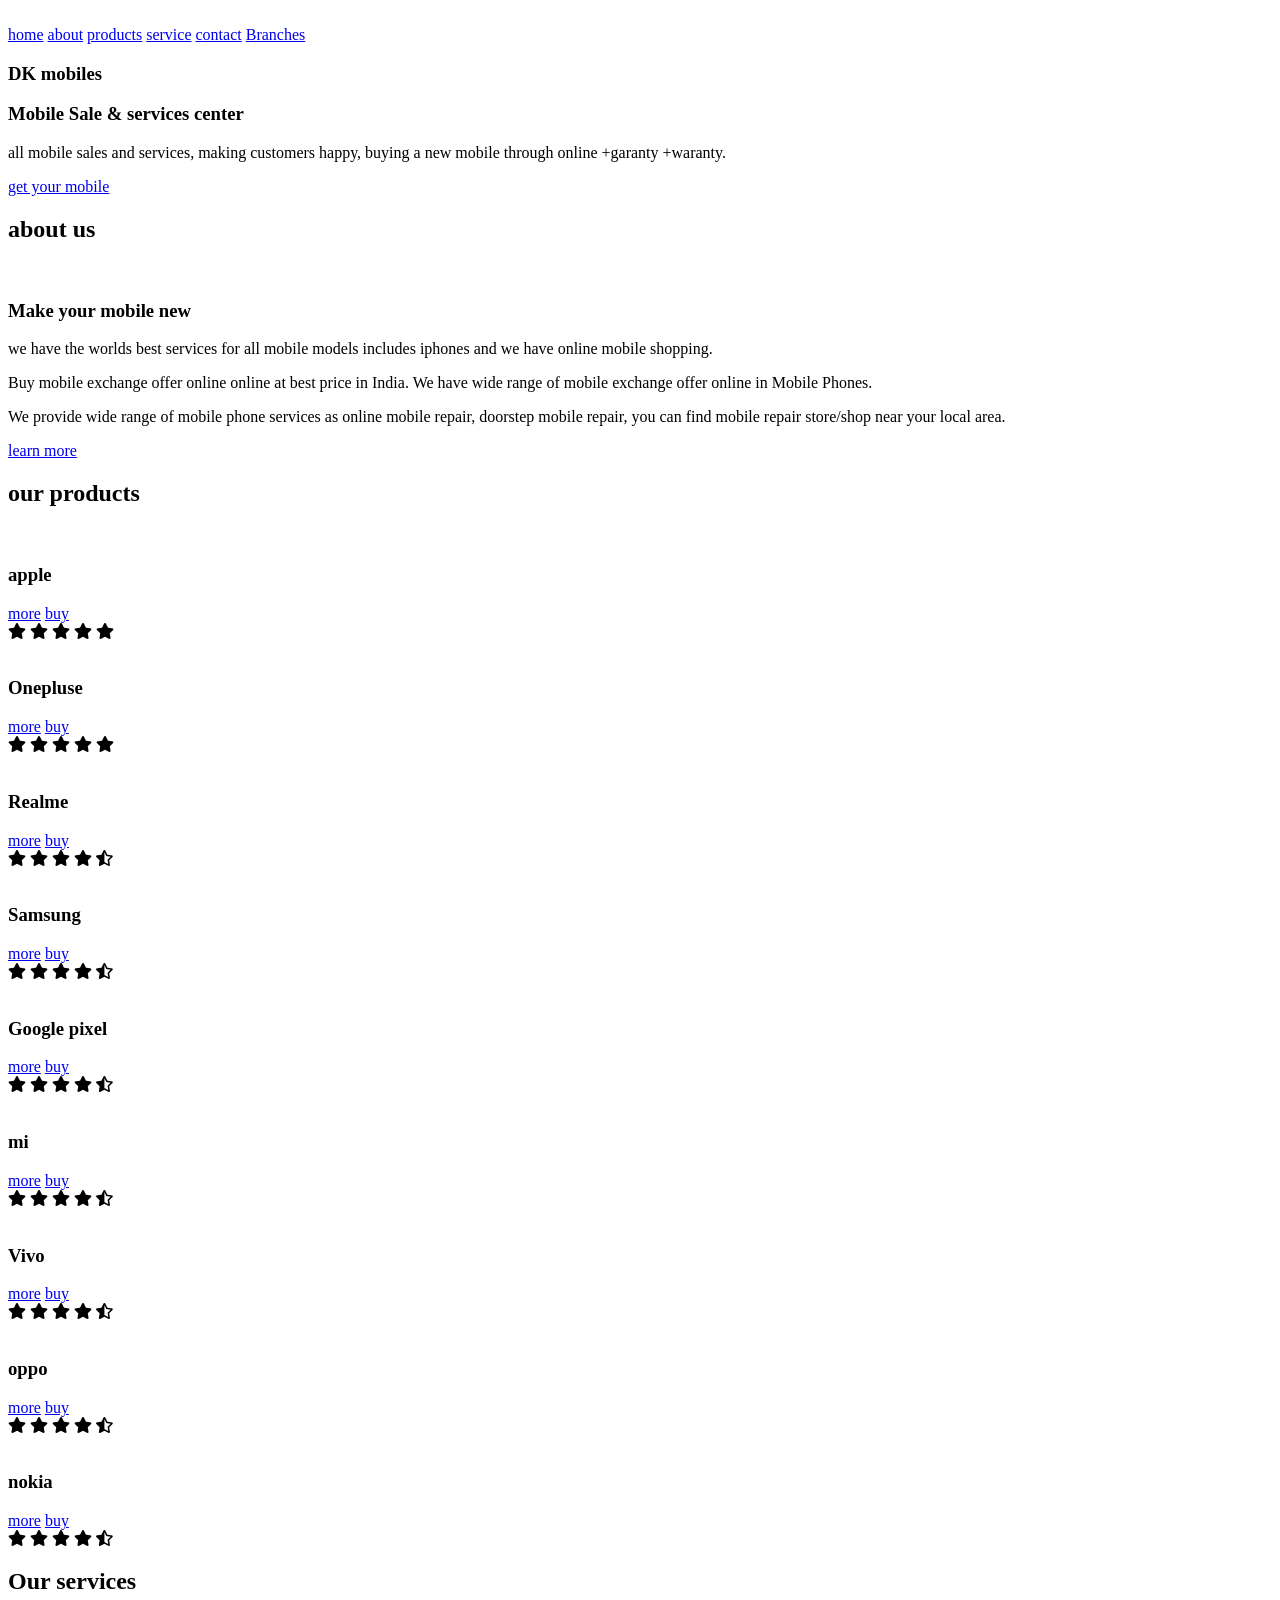
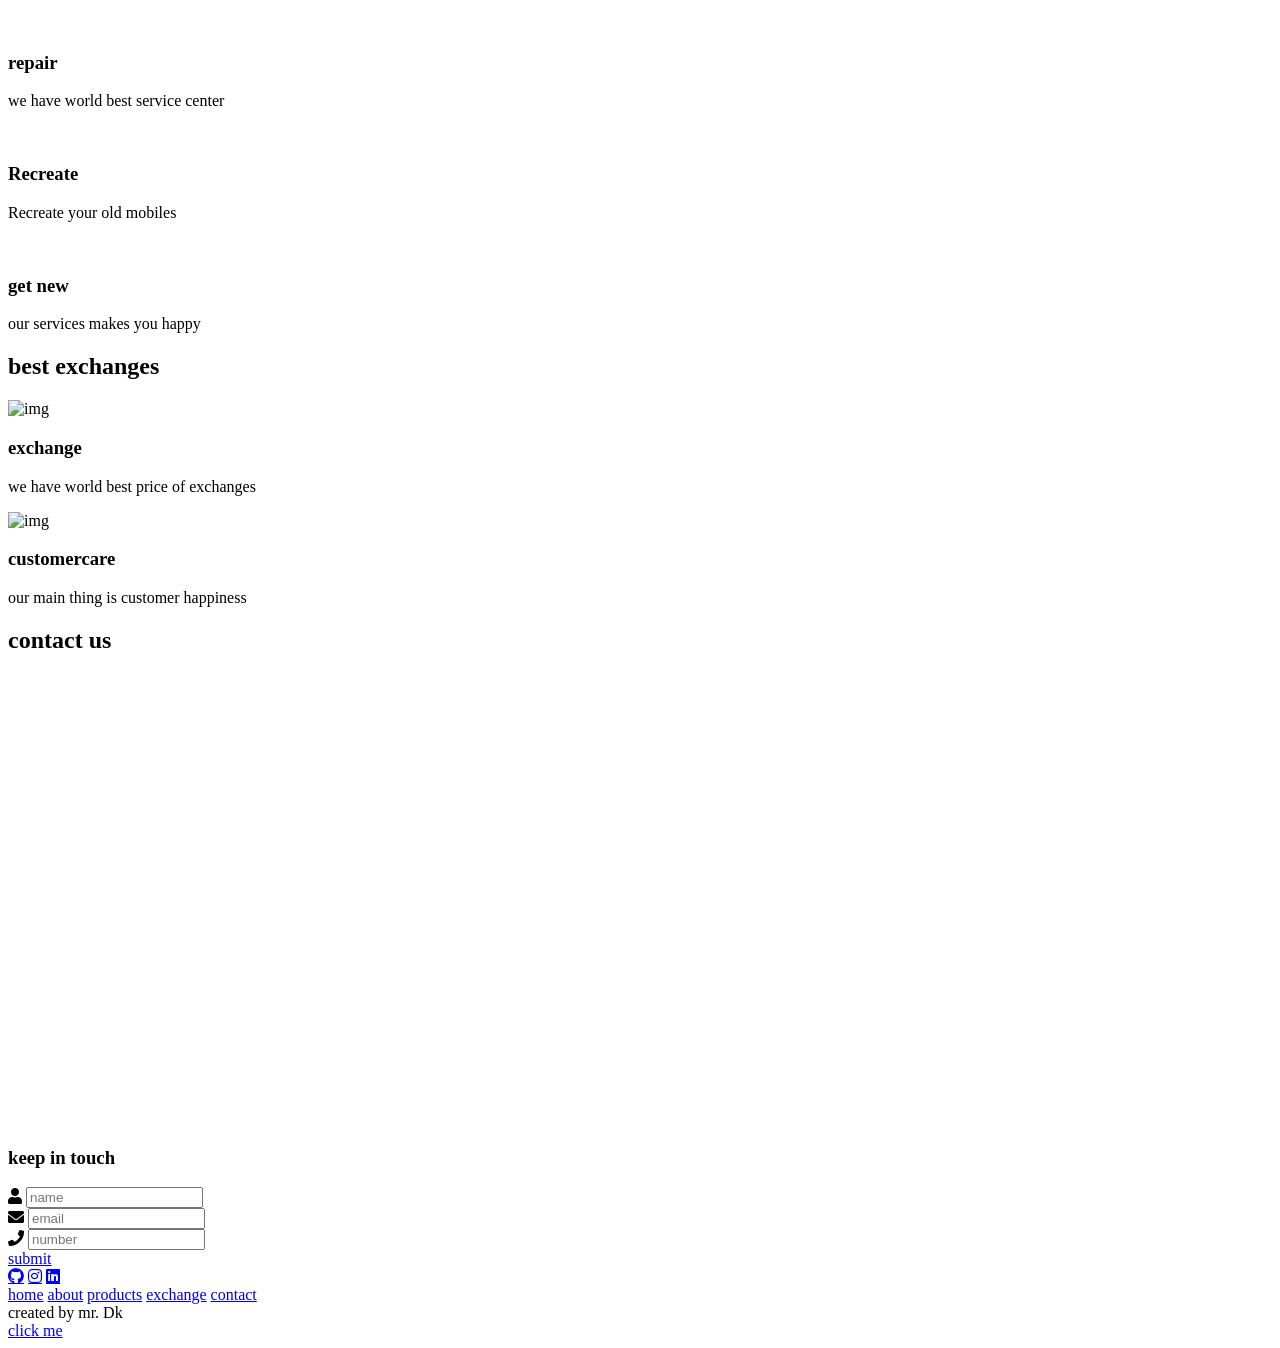
==== index.html @ dc22f329 "Add files via upload" ====
<!DOCTYPE html>
<html lang="en">
<head>
    <meta charset="UTF-8">
    <meta http-equiv="X-UA-Compatible" content="IE=edge">
    <meta name="viewport" content="width=device-width, initial-scale=1.0">
    <title>online mobile service center</title>
    <link rel="stylesheet" href="https://cdnjs.cloudflare.com/ajax/libs/font-awesome/5.15.4/css/all.min.css">
    <link rel="stylesheet" href="css/style.css">

</head>
<body>

<header class="header">

    <a href="#" class="logo">
        <img src="images/logo.png" alt="">
    </a>

    <nav class="navbar">
        <a href="#home">home</a>
        <a href="#about">about</a>
        <a href="#products">products</a>
        <a href="#service">service</a>
        <a href="#contact">contact</a>
        <a href="#branches">Branches</a>
    </nav>

</header>

<section class="home" id="home">

    <div class="content">
        <h3><span>DK</span> mobiles</h3>
        <h3>Mobile Sale & services center</h3>
        <p>all mobile sales and services, making customers happy, buying a new mobile through online +garanty +waranty.</p>
        <a href="#products" class="btn">get your mobile</a>
    </div>

</section>

<section class="about" id="about">

    <h1 class="heading"> <span>about</span> us </h1>

    <div class="row">

        <div class="image">
            <img src="images/about.png" alt="">
        </div>

        <div class="content">
            <h3>Make your mobile new</h3>
            <p>we have the worlds best services for all mobile models includes iphones and we have online mobile shopping.</p>
            <p>Buy mobile exchange offer online online at best price in India. We have wide range of mobile exchange offer online in Mobile Phones.</p>
            <p>We provide wide range of mobile phone services as online mobile repair, doorstep mobile repair, you can find mobile repair store/shop near your local area.</p>
            <a href="#contact" class="btn">learn more</a>
        </div>

    </div>

</section>
<section class="products" id="products">

    <h1 class="heading"> our <span>products</span> </h1>

    <div class="box-container">

        <div class="box">
            <div class="image">
                <img src="images/product-1.jpeg" alt="">
            </div>
            <div class="content">
                <h3>apple</h3>
                <a href="https://www.apple.com/in/" target="blank" class="btn">more</a> <a href="https://theimaginestore.com/" target="blank" class="btn">buy</a>
                <div class="stars">
                    <i class="fas fa-star"></i>
                    <i class="fas fa-star"></i>
                    <i class="fas fa-star"></i>
                    <i class="fas fa-star"></i>
                    <i class="fas fa-star"></i>
                </div>
            </div>
        </div>

        <div class="box">
            <div class="image">
                <img src="images/product-2.jpeg" alt="">
            </div>
            <div class="content">
                <h3>Onepluse</h3>
                <a href="https://www.oneplus.in/" target="blank" class="btn">more</a> <a href="https://www.oneplus.in/store/all" target="blank" class="btn">buy</a>
                <div class="stars">
                    <i class="fas fa-star"></i>
                    <i class="fas fa-star"></i>
                    <i class="fas fa-star"></i>
                    <i class="fas fa-star"></i>
                    <i class="fas fa-star"></i>
                </div>
            </div>
        </div>

        <div class="box">
            <div class="image">
                <img src="images/product-3.jpeg" alt="">
            </div>
            <div class="content">
                <h3>Realme</h3>
                <a href="https://www.realme.com/in/" target="blank" class="btn">more</a> <a href="https://buy.realme.com/in/goods/" target="blank" class="btn">buy</a>
                <div class="stars">
                    <i class="fas fa-star"></i>
                    <i class="fas fa-star"></i>
                    <i class="fas fa-star"></i>
                    <i class="fas fa-star"></i>
                    <i class="fas fa-star-half-alt"></i>
                </div>
            </div>
        </div>
        <div class="box">
            <div class="image">
                <img src="images/product-4.jpeg" alt="">
            </div>
            <div class="content">
                <h3>Samsung</h3>
                <a href="https://www.samsung.com/in/" target="blank" class="btn">more</a> <a href="https://www.samsung.com/in/offer/online/samsung-fest/" target="blank" class="btn">buy</a>
                <div class="stars">
                    <i class="fas fa-star"></i>
                    <i class="fas fa-star"></i>
                    <i class="fas fa-star"></i>
                    <i class="fas fa-star"></i>
                    <i class="fas fa-star-half-alt"></i>
                </div>
            </div>
        </div>
        <div class="box">
            <div class="image">
                <img src="images/product-5.jpeg" alt="">
            </div>
            <div class="content">
                <h3>Google pixel</h3>
                <a href="https://pixel.google/business/" target="blank" class="btn">more</a> <a href="https://store.google.com/in/" target="blank" class="btn">buy</a>
                <div class="stars">
                    <i class="fas fa-star"></i>
                    <i class="fas fa-star"></i>
                    <i class="fas fa-star"></i>
                    <i class="fas fa-star"></i>
                    <i class="fas fa-star-half-alt"></i>
                </div>
            </div>
        </div>
        <div class="box">
            <div class="image">
                <img src="images/product-6.jpg" alt="">
            </div>
            <div class="content">
                <h3>mi</h3>
                <a href="https://www.mi.com/in/" target="blank" class="btn">more</a> <a href="https://www.mi.com/in/" target="blank" class="btn">buy</a>
                <div class="stars">
                    <i class="fas fa-star"></i>
                    <i class="fas fa-star"></i>
                    <i class="fas fa-star"></i>
                    <i class="fas fa-star"></i>
                    <i class="fas fa-star-half-alt"></i>
                </div>
            </div>
        </div>
        <div class="box">
            <div class="image">
                <img src="images/product-7.jpeg" alt="">
            </div>
            <div class="content">
                <h3>Vivo</h3>
                <a href="https://www.vivo.com/in" target="blank" class="btn">more</a> <a href="https://shop.vivo.com/in/" target="blank" class="btn">buy</a>
                <div class="stars">
                    <i class="fas fa-star"></i>
                    <i class="fas fa-star"></i>
                    <i class="fas fa-star"></i>
                    <i class="fas fa-star"></i>
                    <i class="fas fa-star-half-alt"></i>
                </div>
            </div>
        </div>
        <div class="box">
            <div class="image">
                <img src="images/product-8.jpeg" alt="">
            </div> 
            <div class="content">
                <h3>oppo</h3>
                <a href="https://www.oppo.com/in/" target="blank" class="btn">more</a> <a href="https://www.oppo.com/in/store/" target="blank" class="btn">buy</a>
                <div class="stars">
                    <i class="fas fa-star"></i>
                    <i class="fas fa-star"></i>
                    <i class="fas fa-star"></i>
                    <i class="fas fa-star"></i>
                    <i class="fas fa-star-half-alt"></i>
                </div>
            </div>
        </div>
        <div class="box">
            <div class="image">
                <img src="images/product-9.jpeg" alt="">
            </div>
            <div class="content">
                <h3>nokia</h3>
                <a href="https://www.nokia.com/phones/en_in" target="blank" class="btn">more</a> <a href="https://www.nokia.com/phones/en_in/store/" target="blank" class="btn">buy</a>
                <div class="stars">
                    <i class="fas fa-star"></i>
                    <i class="fas fa-star"></i>
                    <i class="fas fa-star"></i>
                    <i class="fas fa-star"></i>
                    <i class="fas fa-star-half-alt"></i>
                </div>
            </div>
        </div>

    </div>

</section>

<section class="service" id="service">

    <h1 class="heading">Our<span> services</span> </h1>

    <div class="box-container">

        <div class="box">
            <div class="image">
                <img src="images/services-1.jpg" alt="">
            </div>
            <div class="content">
                <h3>repair</h3>
                <p>we have world best service center</p>
            </div>
        </div>
        <div class="box">
            <div class="image">
                <img src="images/services-2.jpg" alt="">
            </div>
            <div class="content">
                <h3>Recreate</h3>
                <p>Recreate your old mobiles</p>
            </div>
        </div>
        <div class="box">
            <div class="image">
                <img src="images/services-3.jpg" alt="">
            </div>
            <div class="content">
                <h3>get new</h3>
                <p>our services makes you happy</p>
            </div>
        </div>
    </div>
</section>

<section class="exchange" id="exchange">

    <h1 class="heading">best<span> exchanges</span> </h1>

    <div class="box-container">

        <div class="box">
            <div class="image">
                <img src="images/exchange-2.jpg" alt="img">
            </div>
            <div class="content">
                <h3>exchange</h3>
                <p>we have world best price of exchanges</p>
            </div>
        </div>
        <div class="box">
            <div class="image">
                <img src="images/exchange-1.jpg" alt="img">
            </div>
            <div class="content">
                <h3>customercare</h3>
                <p>our main thing is customer happiness</p>
            </div>
        </div>
    </div>
</section>

<section class="contact" id="contact">

    <h1 class="heading"> <span>contact</span> us </h1>

    <div class="row">

        <iframe class="map" src="https://www.google.com/maps/embed?pb=!1m18!1m12!1m3!1d3931.5685310742797!2d77.91644731479255!3d9.802526992986758!2m3!1f0!2f0!3f0!3m2!1i1024!2i768!4f13.1!3m3!1m2!1s0x0%3A0x79b5d84aad29c02!2zOcKwNDgnMDkuMSJOIDc3wrA1NScwNy4xIkU!5e0!3m2!1sen!2sin!4v1662189135565!5m2!1sen!2sin" width="600" height="450" style="border:0;" allowfullscreen="" loading="lazy" referrerpolicy="no-referrer-when-downgrade"></iframe>

    <form action="submit_keep_in_touch.php">
            <h3>keep in touch</h3>
            <div class="inputBox">
                <span class="fas fa-user"></span>
                <input type="text" placeholder="name">
            </div>
            <div class="inputBox">
                <span class="fas fa-envelope"></span>
                <input type="email" placeholder="email">
            </div>
            <div class="inputBox">
                <span class="fas fa-phone"></span>
                <input type="number" placeholder="number">
            </div>
            <a href="submit_keep_in_touch.php" class="btn">submit</a>
        </form>

    </div>

</section>


<section class="footer">

    <div class="share">
        <a href="https://github.com/dk1p" class="fab fa-github"></a>
        <a href="https://instagram.com/_dk1_p_" target="blank" class="fab fa-instagram"></a>
        <a href="https://www.linkedin.com/in/dineshkumar1010" target="blank" class="fab fa-linkedin"></a>
    </div>

    <div class="links">
        <a href="#">home</a>
        <a href="#about">about</a>
        <a href="#product">products</a>
        <a href="#exchange">exchange</a>
        <a href="#contact">contact</a>
    </div>

    <div class="credit">created by <span>mr. Dk</span></div>
    <a href="https://dineshkumarp.netlify.app/" target="blank" class="btn">click me</a>

</section>
<script src="js/script.js"></script>

</body>
</html>
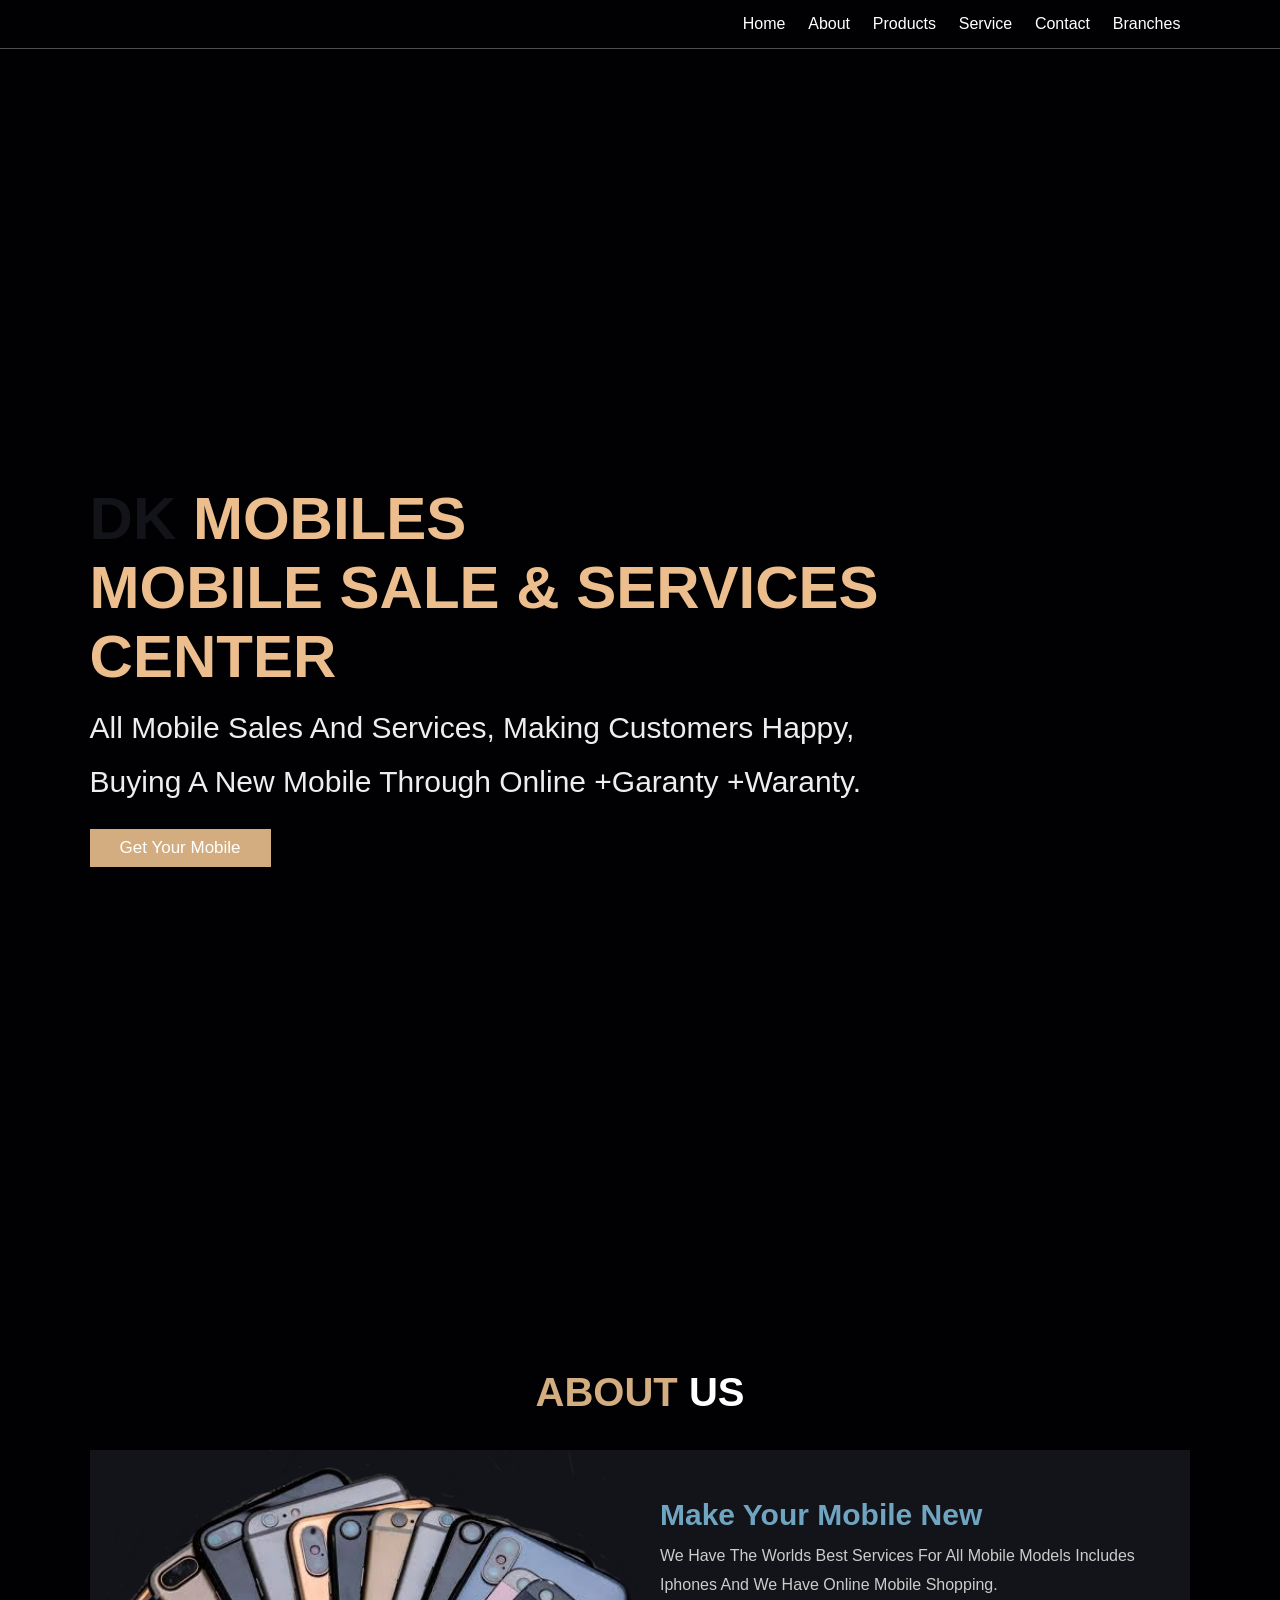
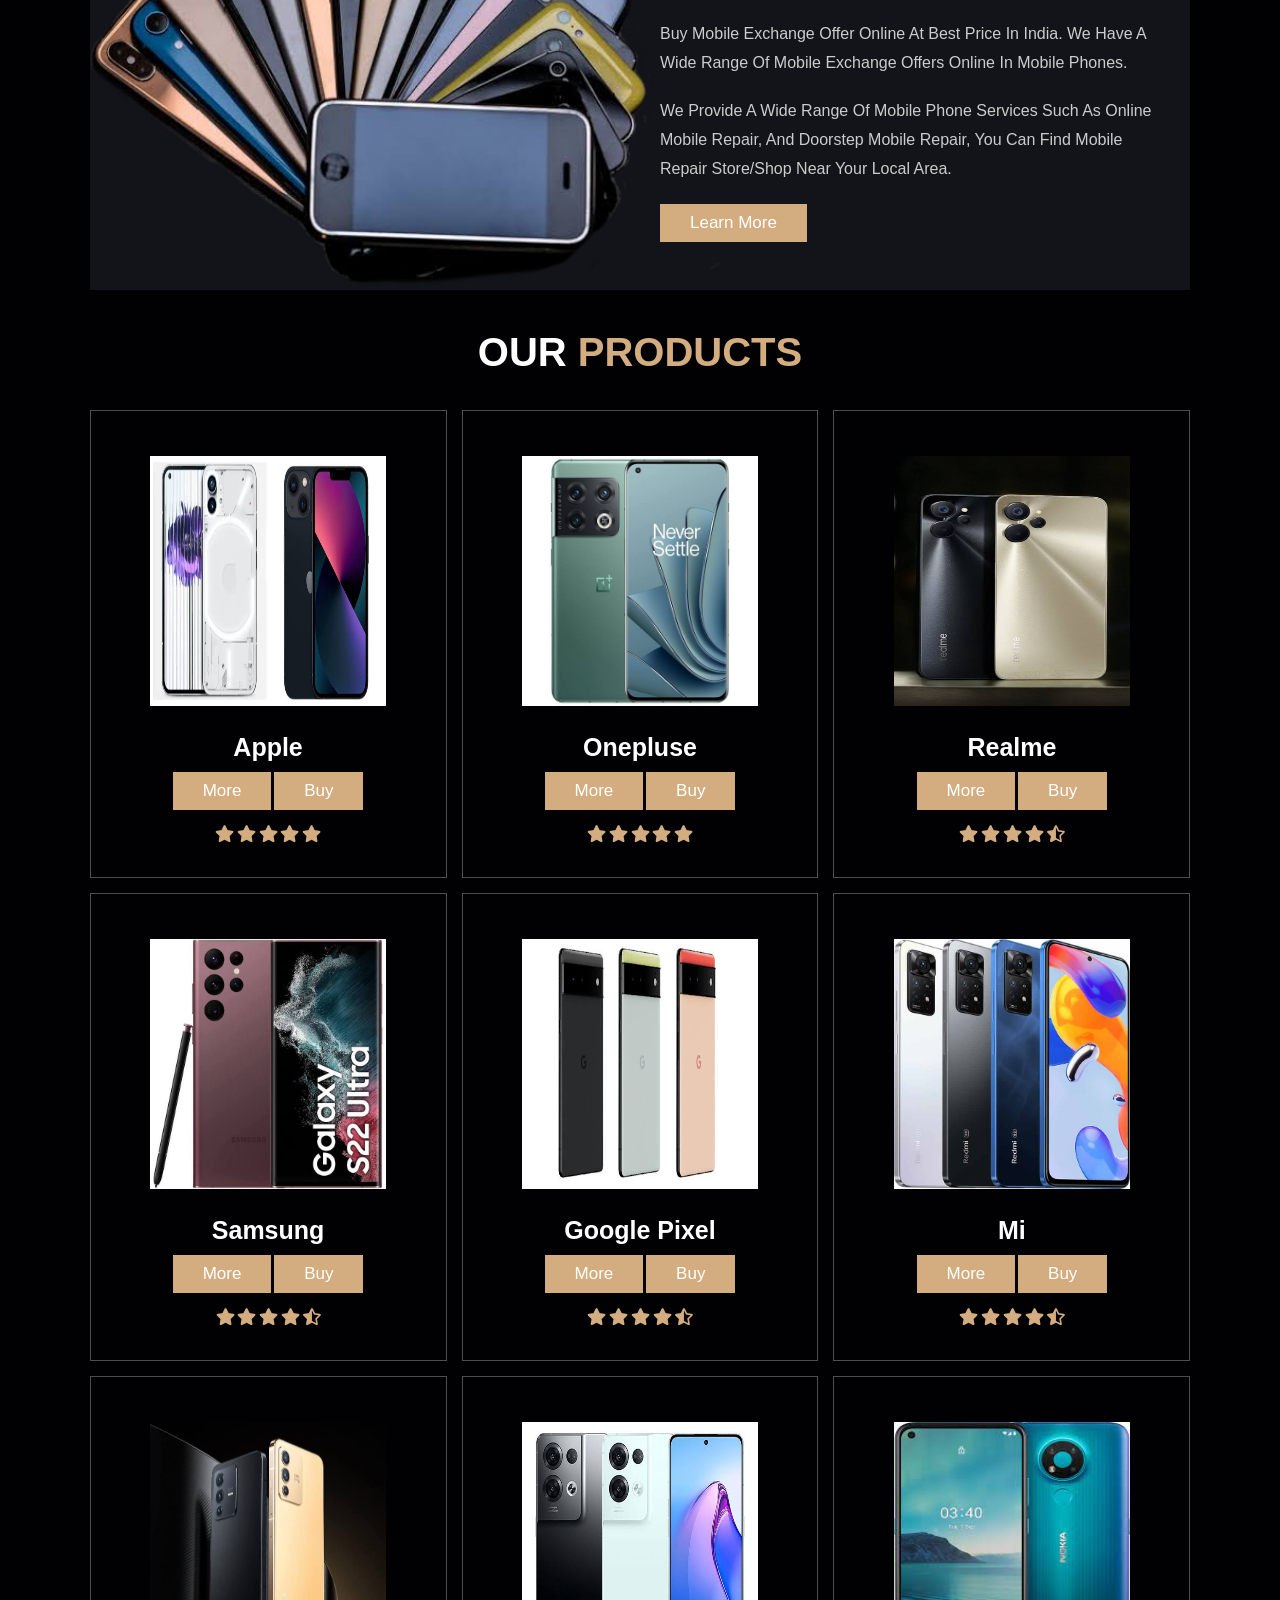
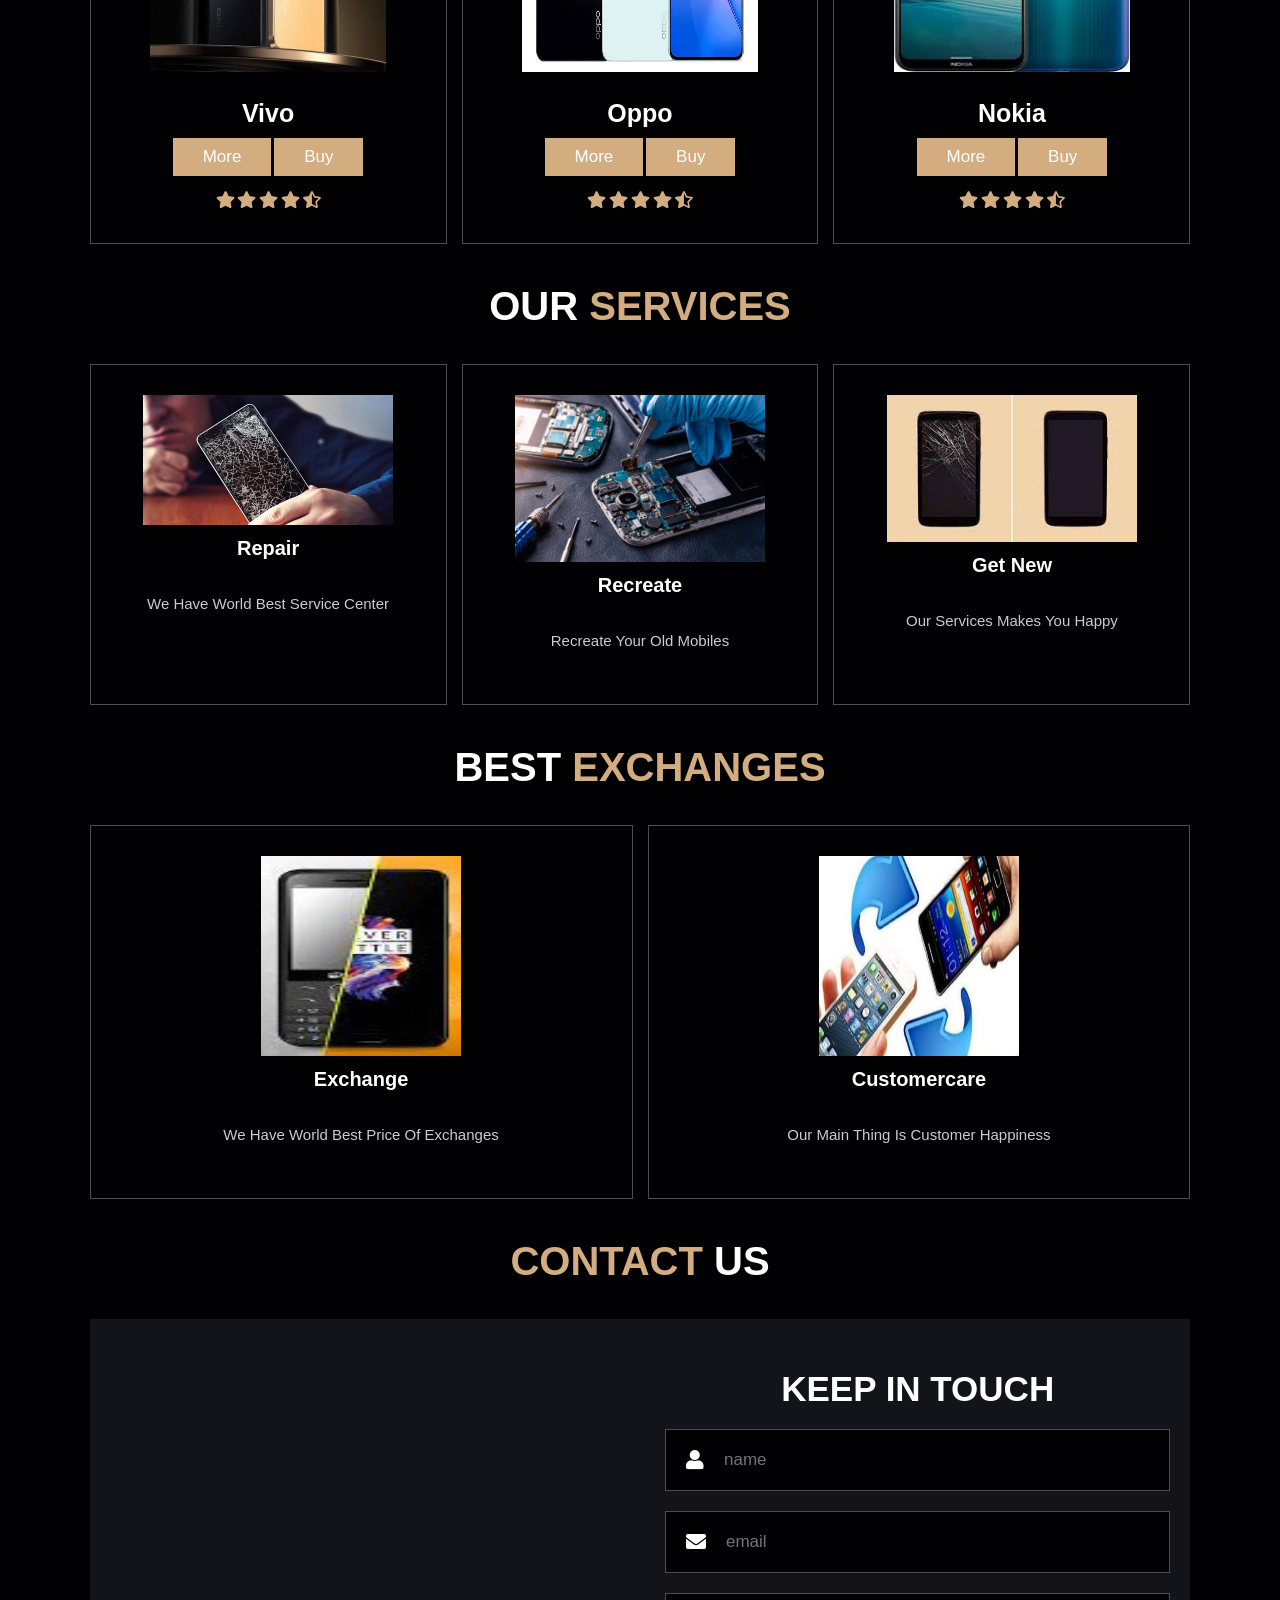
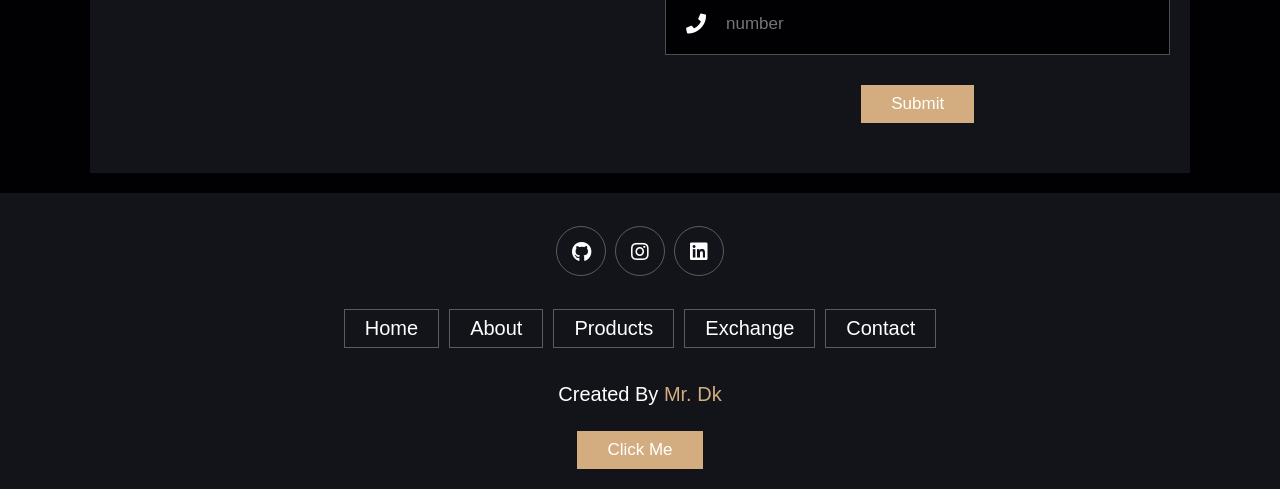
==== commit e1be1b36: "index.html" ====
--- a/index.html
+++ b/index.html
@@ -6,7 +6,7 @@
     <meta name="viewport" content="width=device-width, initial-scale=1.0">
     <title>online mobile service center</title>
     <link rel="stylesheet" href="https://cdnjs.cloudflare.com/ajax/libs/font-awesome/5.15.4/css/all.min.css">
-    <link rel="stylesheet" href="css/style.css">
+    <link rel="stylesheet" href="style.css">
 
 </head>
 <body>
@@ -14,7 +14,7 @@
 <header class="header">
 
     <a href="#" class="logo">
-        <img src="images/logo.png" alt="">
+        <img src="logo.png" alt="">
     </a>
 
     <nav class="navbar">
@@ -46,14 +46,14 @@
     <div class="row">
 
         <div class="image">
-            <img src="images/about.png" alt="">
+            <img src="about.png" alt="">
         </div>
 
         <div class="content">
             <h3>Make your mobile new</h3>
-            <p>we have the worlds best services for all mobile models includes iphones and we have online mobile shopping.</p>
-            <p>Buy mobile exchange offer online online at best price in India. We have wide range of mobile exchange offer online in Mobile Phones.</p>
-            <p>We provide wide range of mobile phone services as online mobile repair, doorstep mobile repair, you can find mobile repair store/shop near your local area.</p>
+            <p> We have the worlds best services for all mobile models includes iphones and we have online mobile shopping.</p>
+            <p>Buy mobile exchange offer online at best price in India. We have a wide range of mobile exchange offers online in Mobile Phones.</p>
+            <p>We provide a wide range of mobile phone services such as online mobile repair, and doorstep mobile repair, you can find mobile repair store/shop near your local area.</p>
             <a href="#contact" class="btn">learn more</a>
         </div>
 
@@ -68,7 +68,7 @@
 
         <div class="box">
             <div class="image">
-                <img src="images/product-1.jpeg" alt="">
+                <img src="product-1.jpeg" alt="">
             </div>
             <div class="content">
                 <h3>apple</h3>
@@ -85,7 +85,7 @@
 
         <div class="box">
             <div class="image">
-                <img src="images/product-2.jpeg" alt="">
+                <img src="product-2.jpeg" alt="">
             </div>
             <div class="content">
                 <h3>Onepluse</h3>
@@ -102,7 +102,7 @@
 
         <div class="box">
             <div class="image">
-                <img src="images/product-3.jpeg" alt="">
+                <img src="product-3.jpeg" alt="">
             </div>
             <div class="content">
                 <h3>Realme</h3>
@@ -118,7 +118,7 @@
         </div>
         <div class="box">
             <div class="image">
-                <img src="images/product-4.jpeg" alt="">
+                <img src="product-4.jpeg" alt="">
             </div>
             <div class="content">
                 <h3>Samsung</h3>
@@ -134,7 +134,7 @@
         </div>
         <div class="box">
             <div class="image">
-                <img src="images/product-5.jpeg" alt="">
+                <img src="product-5.jpeg" alt="">
             </div>
             <div class="content">
                 <h3>Google pixel</h3>
@@ -150,7 +150,7 @@
         </div>
         <div class="box">
             <div class="image">
-                <img src="images/product-6.jpg" alt="">
+                <img src="product-6.jpg" alt="">
             </div>
             <div class="content">
                 <h3>mi</h3>
@@ -166,7 +166,7 @@
         </div>
         <div class="box">
             <div class="image">
-                <img src="images/product-7.jpeg" alt="">
+                <img src="product-7.jpeg" alt="">
             </div>
             <div class="content">
                 <h3>Vivo</h3>
@@ -182,7 +182,7 @@
         </div>
         <div class="box">
             <div class="image">
-                <img src="images/product-8.jpeg" alt="">
+                <img src="product-8.jpeg" alt="">
             </div> 
             <div class="content">
                 <h3>oppo</h3>
@@ -198,7 +198,7 @@
         </div>
         <div class="box">
             <div class="image">
-                <img src="images/product-9.jpeg" alt="">
+                <img src="product-9.jpeg" alt="">
             </div>
             <div class="content">
                 <h3>nokia</h3>
@@ -225,7 +225,7 @@
 
         <div class="box">
             <div class="image">
-                <img src="images/services-1.jpg" alt="">
+                <img src="services-1.jpg" alt="">
             </div>
             <div class="content">
                 <h3>repair</h3>
@@ -234,7 +234,7 @@
         </div>
         <div class="box">
             <div class="image">
-                <img src="images/services-2.jpg" alt="">
+                <img src="services-2.jpg" alt="">
             </div>
             <div class="content">
                 <h3>Recreate</h3>
@@ -243,7 +243,7 @@
         </div>
         <div class="box">
             <div class="image">
-                <img src="images/services-3.jpg" alt="">
+                <img src="services-3.jpg" alt="">
             </div>
             <div class="content">
                 <h3>get new</h3>
@@ -261,7 +261,7 @@
 
         <div class="box">
             <div class="image">
-                <img src="images/exchange-2.jpg" alt="img">
+                <img src="exchange-2.jpg" alt="img">
             </div>
             <div class="content">
                 <h3>exchange</h3>
@@ -270,7 +270,7 @@
         </div>
         <div class="box">
             <div class="image">
-                <img src="images/exchange-1.jpg" alt="img">
+                <img src="exchange-1.jpg" alt="img">
             </div>
             <div class="content">
                 <h3>customercare</h3>
@@ -330,7 +330,7 @@
     <a href="https://dineshkumarp.netlify.app/" target="blank" class="btn">click me</a>
 
 </section>
-<script src="js/script.js"></script>
+<script src="script.js"></script>
 
 </body>
 </html>
--- a/style.css
+++ b/style.css
@@ -0,0 +1,500 @@
+@import url('https://fonts.googleapis.com/css2?family=Roboto:wght@100;300;400;500;700&display=swap');
+
+:root{
+    --main-color:#d3ad7f;
+    --black:#13131a;
+    --bg:#010103;
+    --border:.1rem solid rgba(255,255,255,.3);
+}
+
+*{
+    font-family: 'Roboto', sans-serif;
+    margin:0; padding:0;
+    box-sizing: border-box;
+    outline: none; border:none;
+    text-decoration: none;
+    text-transform: capitalize;
+    transition: .2s linear;
+}
+
+html{
+    font-size: 62.5%;
+    overflow-x: hidden;
+    scroll-padding-top: 9rem;
+    scroll-behavior: smooth;
+}
+
+html::-webkit-scrollbar{
+    width: .8rem;
+}
+
+html::-webkit-scrollbar-track{
+    background: transparent;
+}
+
+html::-webkit-scrollbar-thumb{
+    background: #fff;
+    border-radius: 5rem;
+}
+
+body{
+    background: var(--bg);
+}
+
+section{
+    padding:2rem 7%;
+}
+
+.heading{
+    text-align: center;
+    color:#fff;
+    text-transform: uppercase;
+    padding-bottom: 3.5rem;
+    font-size: 4rem;
+}
+
+.heading span{
+    color:var(--main-color);
+    text-transform: uppercase;
+}
+
+.btn{
+    margin-top: 1rem;
+    display: inline-block;
+    padding:.9rem 3rem;
+    font-size: 1.7rem;
+    color:#fff;
+    background: var(--main-color);
+    cursor: pointer;
+}
+
+.btn:hover{
+    letter-spacing: .2rem;
+}
+
+.header{
+    background: var(--bg);
+    display: flex;
+    align-items: center;
+    justify-content: space-between;
+    padding:1.5rem 7%;
+    border-bottom: var(--border);
+    position: fixed;
+    top:0; left: 0; right: 0;
+    z-index: 1000;
+}
+
+.header .logo img{
+    height: 6rem;
+}
+
+.header .navbar a{
+    margin:0 1rem;
+    font-size: 1.6rem;
+    color:#fff;
+}
+
+.header .navbar a:hover{
+    color:var(--main-color);
+    border-bottom: .1rem solid var(--main-color);
+    padding-bottom: .5rem;
+}
+
+.header .icons div{
+    color:#fff;
+    cursor: pointer;
+    font-size: 2.5rem;
+    margin-left: 2rem;
+}
+
+.header .icons div:hover{
+    color:var(--main-color);
+}
+
+#menu-btn{
+    display: none;
+}
+
+.header .search-form{
+    position: absolute;
+    top:115%; right: 7%;
+    background: #fff;
+    width: 50rem;
+    height: 5rem;
+    display: flex;
+    align-items: center;
+    transform: scaleY(0);
+    transform-origin: top;
+}
+
+.header .search-form.active{
+    transform: scaleY(1);
+}
+
+.header .search-form input{
+    height: 100%;
+    width: 100%;
+    font-size: 1.6rem;
+    color:var(--black);
+    padding:1rem;
+    text-transform: none;
+}
+
+.header .search-form label{
+    cursor: pointer;
+    font-size: 2.2rem;
+    margin-right: 1.5rem;
+    color:var(--black);
+}
+
+.header .search-form label:hover{
+    color:var(--main-color);
+}
+.home{
+    min-height: 150vh;
+    display: flex;
+    align-items: center;
+    background:url(../images/home.jpg) no-repeat;
+    background-size: cover;
+    background-position: center;
+}
+
+.home .content{
+    max-width: 80rem;
+}
+
+.home .content h3{
+    font-size: 6rem;
+    text-transform: uppercase;
+    color:rgb(236, 190, 141);
+}
+.home .content span{
+    color: #13131a;
+}
+.home .content p{
+    font-size: 3rem;
+    font-weight: medium;
+    line-height: 1.8;
+    padding:1rem 0;
+    color:#eee;
+}
+
+.about .row{
+    display: flex;
+    align-items: center;
+    background:var(--black);
+    flex-wrap: wrap;
+}
+
+.about .row .image{
+    flex:1 1 45rem;
+}
+
+.about .row .image img{
+    width: 115%;
+}
+.about .row .content{
+    flex:1 1 45rem;
+    padding:2rem;
+}
+
+.about .row .content h3{
+    font-size: 3rem;
+    color:rgb(112, 165, 193);
+}
+
+.about .row .content p{
+    font-size: 1.6rem;
+    color:#ccc;
+    padding:1rem 0;
+    line-height: 1.8;
+}
+.products .box-container{
+    display: grid;
+    grid-template-columns: repeat(auto-fit, minmax(30rem, 1fr));
+    gap:1.5rem;
+}
+
+.products .box-container .box{
+    text-align: center;
+    border:var(--border);
+    padding: 2rem;
+}
+
+.products .box-container .box .icons a{
+    height: 5rem;
+    width: 5rem;
+    line-height: 5rem;
+    font-size: 2rem;
+    border:var(--border);
+    color:#fff;
+    margin:.3rem;
+}
+
+.products .box-container .box .icons a:hover{
+    background:var(--main-color);
+}
+
+.products .box-container .box .image{
+    padding: 2.5rem 0;
+}
+
+.products .box-container .box .image img{
+    height: 25rem;
+    width: 75%;
+}
+.products .box-container .box:hover .image img{
+    transform: scale(1.2);
+}
+.products .box-container .box .content h3{
+    color:#fff;
+    font-size: 2.5rem;
+}
+
+.products .box-container .box .content .stars{
+    padding: 1.5rem;
+}
+.products .box-container .box .content .stars i{
+    font-size: 1.7rem;
+    color: var(--main-color);
+}
+.service .box-container{
+    display: grid;
+    grid-template-columns: repeat(auto-fit, minmax(30rem, 1fr));
+    gap:1.5rem;
+}
+
+.service .box-container .box{
+    border:var(--border);
+    text-align: center;
+    padding:3rem 2rem;
+}
+
+.service .box-container .box p{
+    font-size: 1.5rem;
+    line-height: 1.8;
+    color:#ccc;
+    padding:2rem 0;
+}
+.service .box-container .box h3{
+    padding:1rem 0;
+    font-size: 2rem;
+    color:#fff;
+}
+.service .box-container .box .content{
+    color:#fff;
+    font-size: 2.5rem;
+}
+.service .box-container .box .image img{
+    width: 25rem;
+    height: 75%;
+}
+.service .box-container .box:hover .image img{
+    transform: scale(1.2);
+}
+.exchange .box-container{
+    display: grid;
+    grid-template-columns: repeat(auto-fit, minmax(30rem, 1fr));
+    gap:1.5rem;
+}
+
+.exchange .box-container .box{
+    border:var(--border);
+    text-align: center;
+    padding:3rem 2rem;
+}
+.exchange .box-container .box .image img{
+    width: 20rem;
+    height: 20rem;
+}
+.exchange .box-container .box:hover .image img{
+    transform: scale(1.1);
+}
+.exchange .box-container .box p{
+    font-size: 1.5rem;
+    line-height: 1.8;
+    color:#ccc;
+    padding:2rem 0;
+}
+.exchange .box-container .box h3{
+    padding:1rem 0;
+    font-size: 2rem;
+    color:#fff;
+}
+.exchange .box-container .box .content{
+    color:#fff;
+    font-size: 2.5rem;
+}
+.contact .row{
+    display: flex;
+    background:var(--black);
+    flex-wrap: wrap;
+    gap:1rem;
+}
+
+.contact .row .map{
+    flex:1 1 45rem;
+    width: 100%;
+    object-fit: cover;
+}
+
+.contact .row form{
+    flex:1 1 45rem;
+    padding:5rem 2rem;
+    text-align: center;
+}
+
+.contact .row form h3{
+    text-transform: uppercase;
+    font-size: 3.5rem;
+    color:#fff;
+}
+
+.contact .row form .inputBox{
+    display: flex;
+    align-items: center;
+    margin-top: 2rem;
+    margin-bottom: 2rem;
+    background:var(--bg);
+    border:var(--border);
+}
+
+.contact .row form .inputBox span{
+    color:#fff;
+    font-size: 2rem;
+    padding-left: 2rem;
+}
+
+.contact .row form .inputBox input{
+    width: 100%;
+    padding:2rem;
+    font-size: 1.7rem;
+    color:#fff;
+    text-transform: none;
+    background:none;
+}
+.footer{
+    background:var(--black);
+    text-align: center;
+}
+
+.footer .share{
+    padding:1rem 0;
+}
+
+.footer .share a{
+    height: 5rem;
+    width: 5rem;
+    line-height: 5rem;
+    font-size: 2rem;
+    color:#fff;
+    border:var(--border);
+    margin:.3rem;
+    border-radius: 50%;
+}
+
+.footer .share a:hover{
+    background-color: var(--main-color);
+}
+
+.footer .links{
+    display: flex;
+    justify-content: center;
+    flex-wrap: wrap;
+    padding:2rem 0;
+    gap:1rem;
+}
+
+.footer .links a{
+    padding:.7rem 2rem;
+    color:#fff;
+    border:var(--border);
+    font-size: 2rem;
+}
+
+.footer .links a:hover{
+    background:var(--main-color);
+}
+
+.footer .credit{
+    font-size: 2rem;
+    color:#fff;
+    font-weight: lighter;
+    padding:1.5rem;
+}
+
+.footer .credit span{
+    color:var(--main-color);
+}
+
+
+@media (max-width:991px){
+
+    html{
+        font-size: 55%;
+    }
+
+    .header{
+        padding:1.5rem 2rem;
+    }
+
+    section{
+        padding:2rem;
+    }
+
+}
+
+@media (max-width:768px){
+
+    #menu-btn{
+        display: inline-block;
+    }
+
+    .header .navbar{
+        position: absolute;
+        top:100%; right: -100%;
+        background: #fff;
+        width: 30rem;
+        height: calc(100vh - 9.5rem);
+    }
+
+    .header .navbar.active{
+        right:0;
+    }
+
+    .header .navbar a{
+        color:var(--black);
+        display: block;
+        margin:1.5rem;
+        padding:.5rem;
+        font-size: 2rem;
+    }
+
+    .header .search-form{
+        width: 90%;
+        right: 2rem;
+    }
+
+    .home{
+        background-position: left;
+        justify-content: center;
+        text-align: center;
+    }
+
+    .home .content h3{
+        font-size: 4.5rem;
+    }
+
+    .home .content p{
+        font-size: 1.5rem;
+    }
+
+}
+
+@media (max-width:450px){
+
+    html{
+        font-size: 50%;
+    }
+
+}
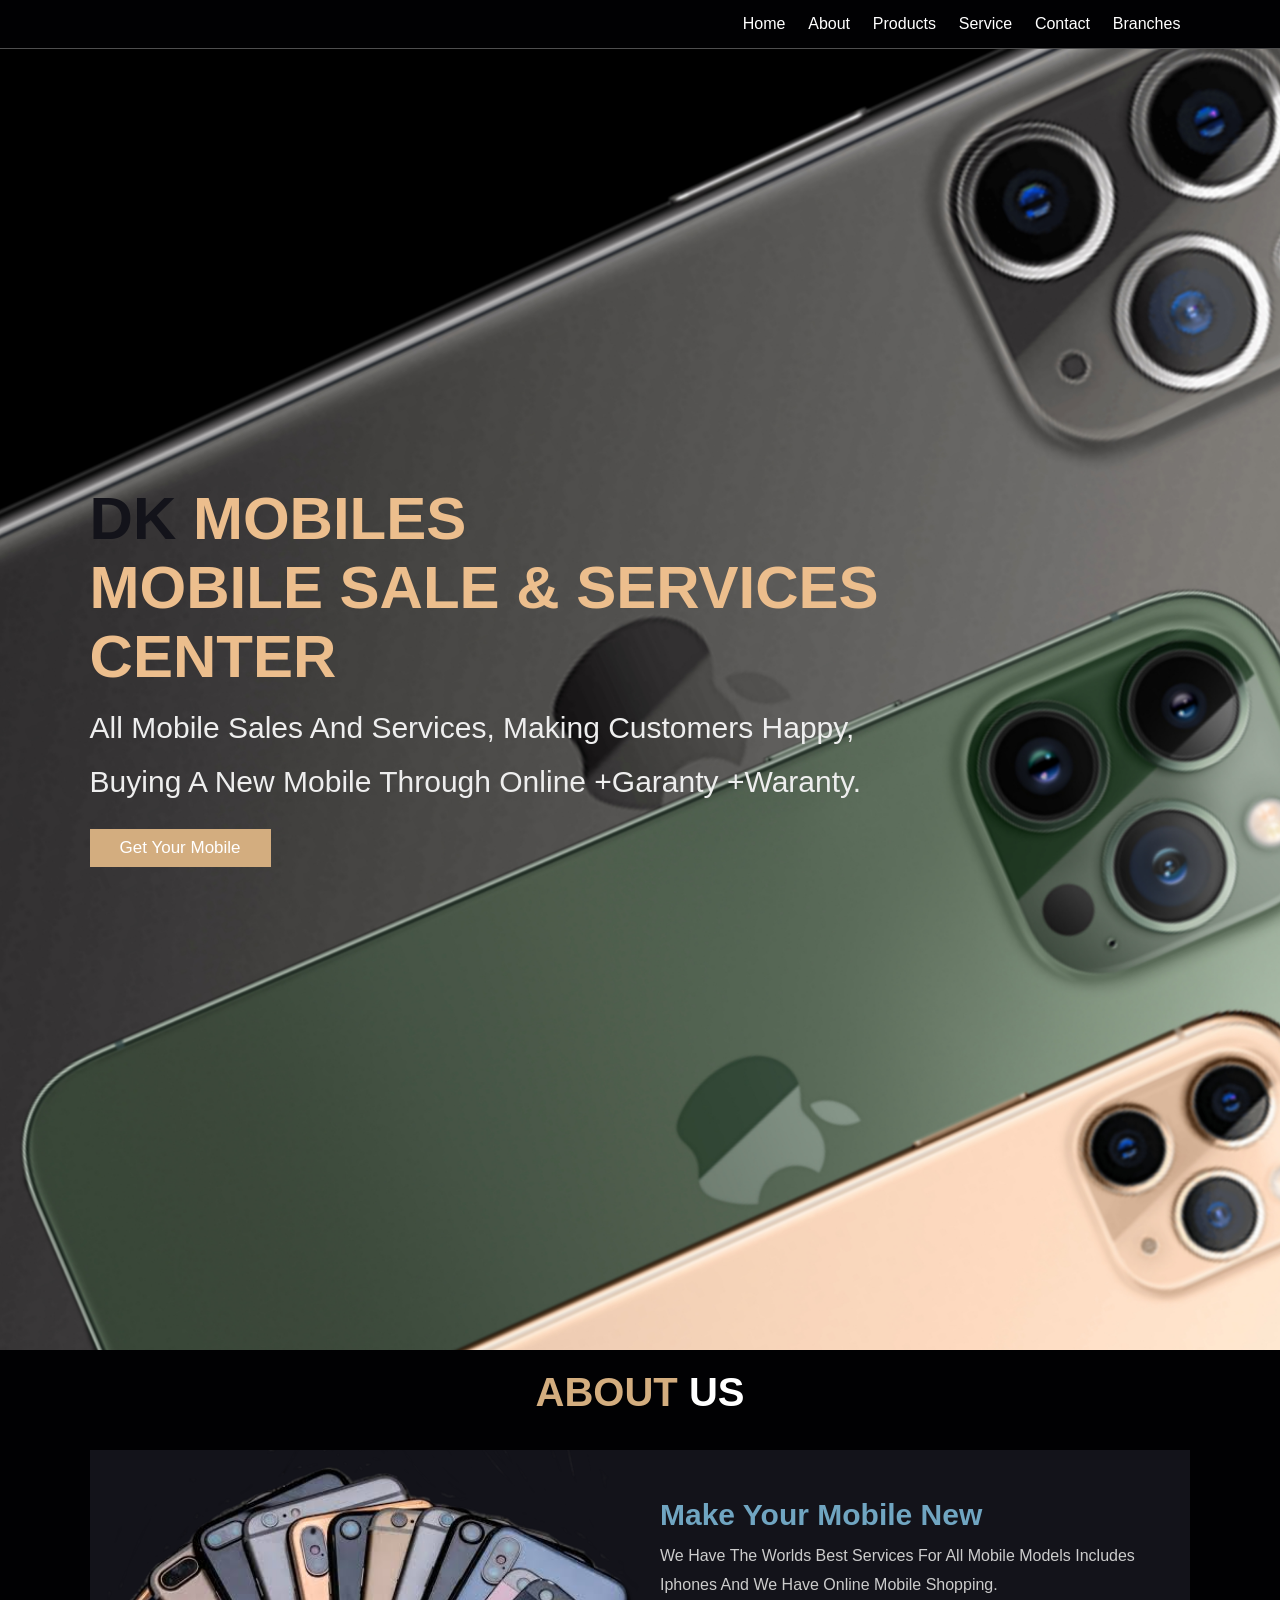
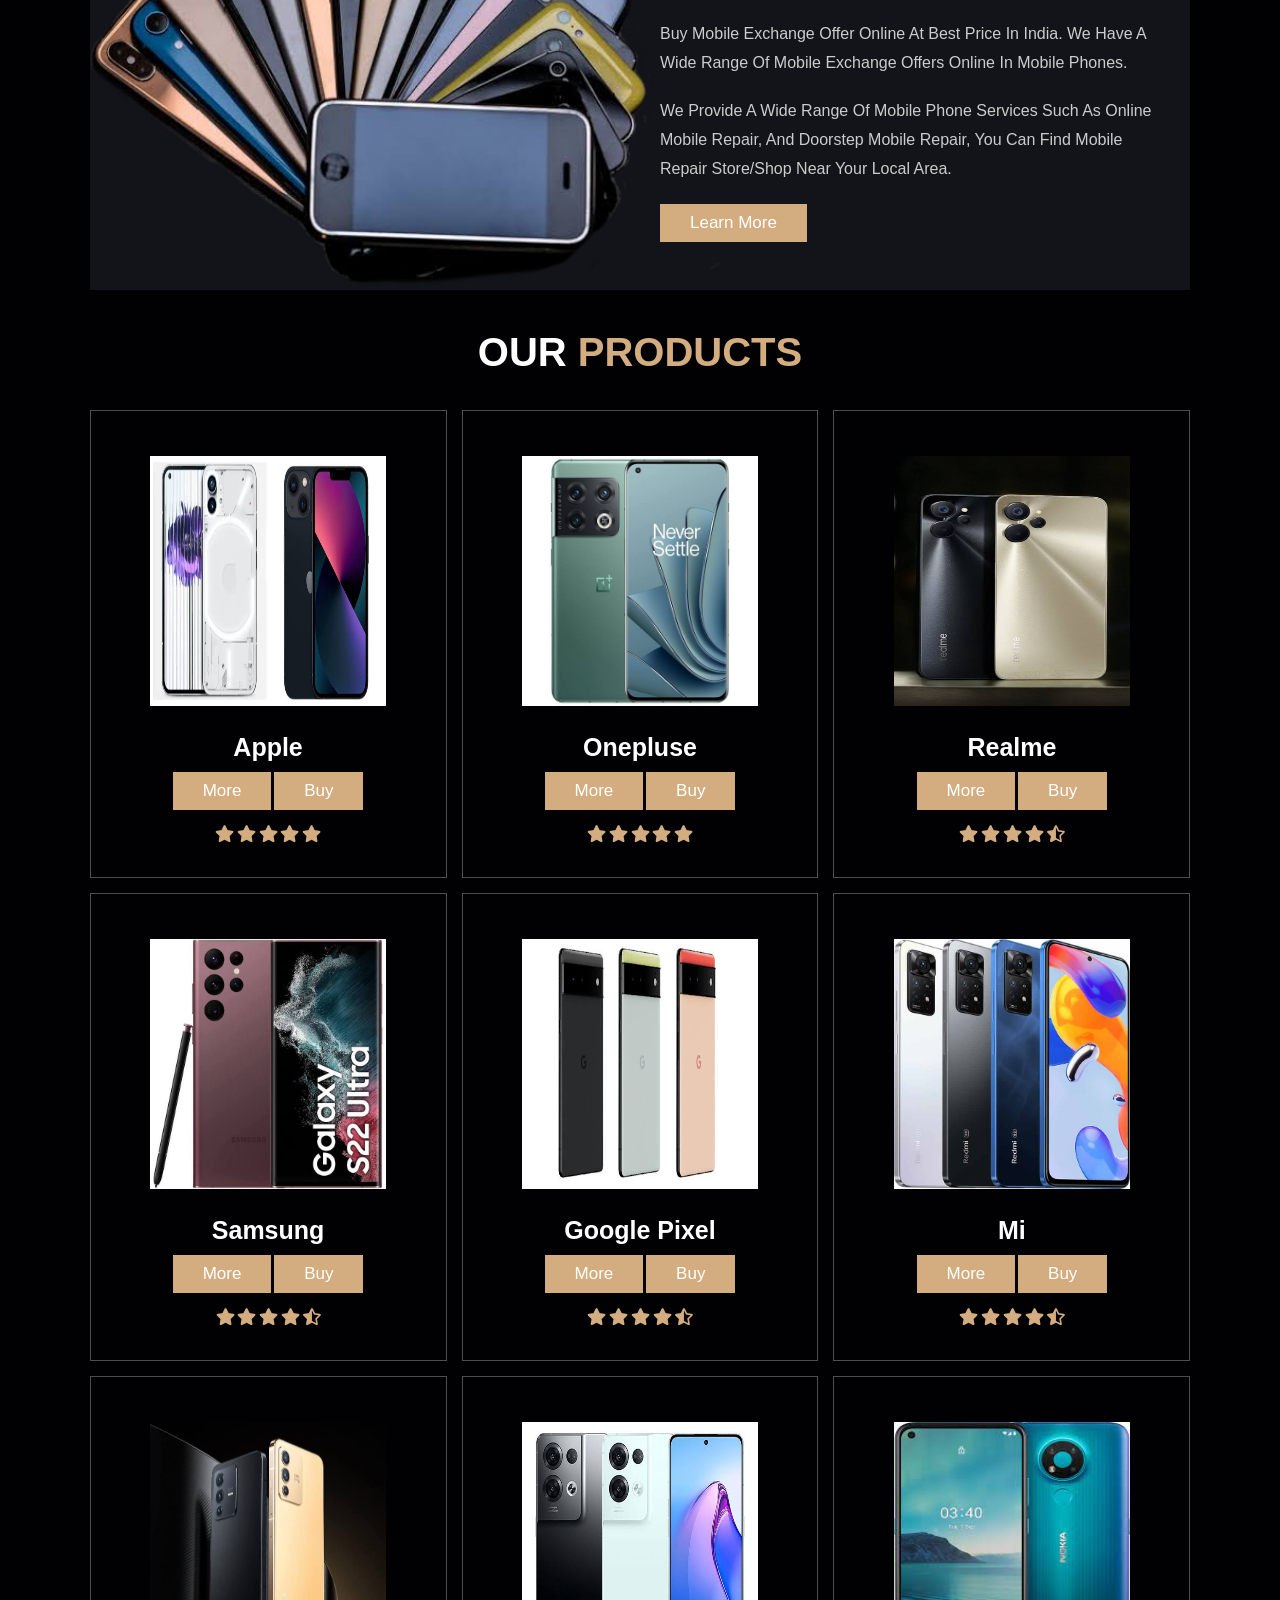
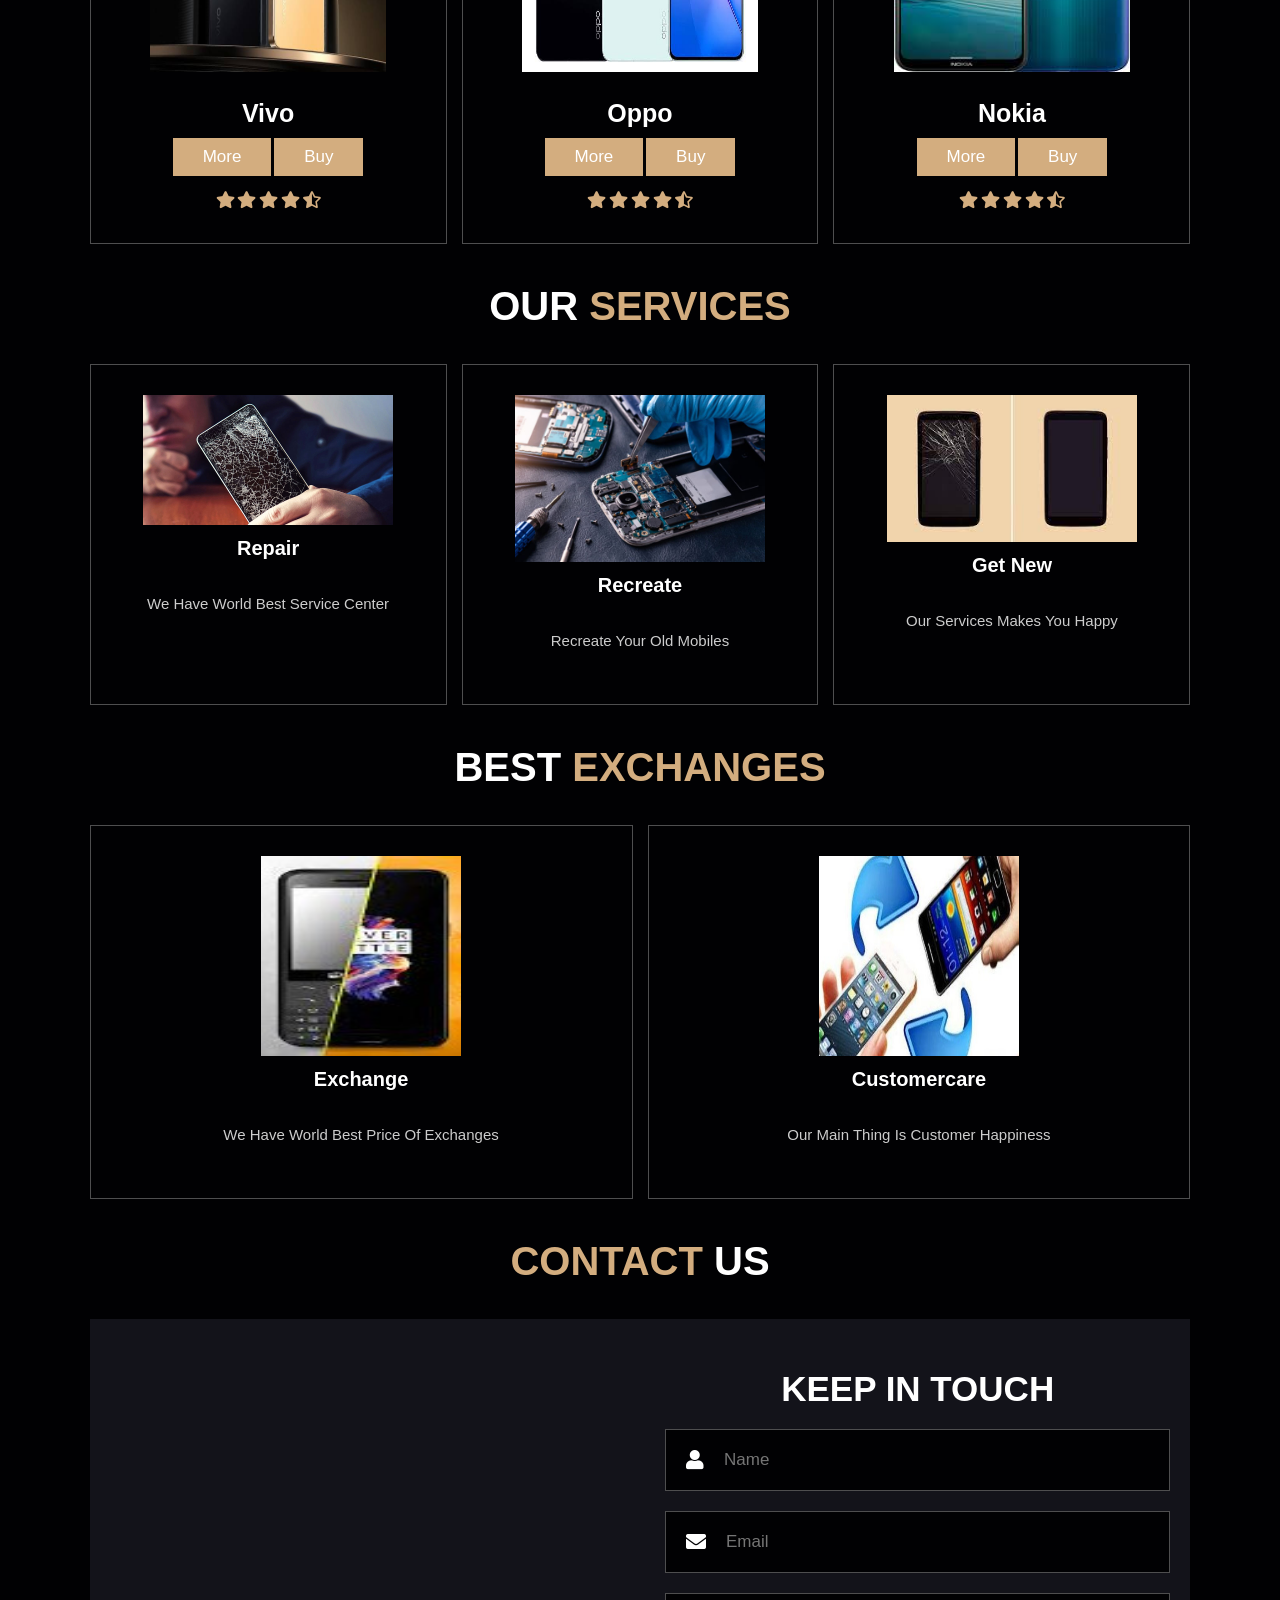
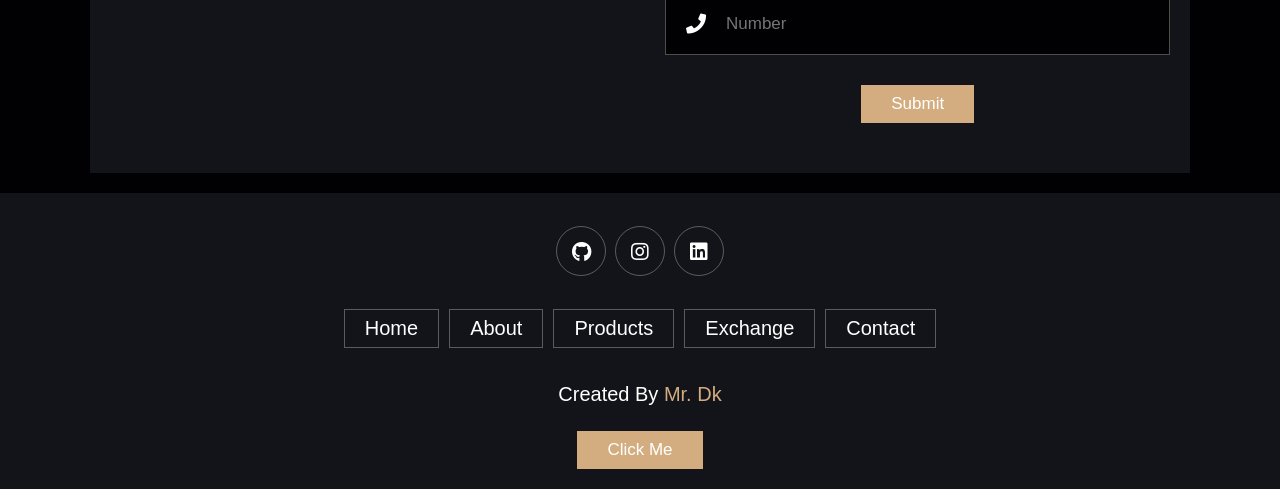
==== commit f0ab158a: "index.html" ====
--- a/index.html
+++ b/index.html
@@ -288,22 +288,24 @@
 
         <iframe class="map" src="https://www.google.com/maps/embed?pb=!1m18!1m12!1m3!1d3931.5685310742797!2d77.91644731479255!3d9.802526992986758!2m3!1f0!2f0!3f0!3m2!1i1024!2i768!4f13.1!3m3!1m2!1s0x0%3A0x79b5d84aad29c02!2zOcKwNDgnMDkuMSJOIDc3wrA1NScwNy4xIkU!5e0!3m2!1sen!2sin!4v1662189135565!5m2!1sen!2sin" width="600" height="450" style="border:0;" allowfullscreen="" loading="lazy" referrerpolicy="no-referrer-when-downgrade"></iframe>
 
-    <form action="submit_keep_in_touch.php">
-            <h3>keep in touch</h3>
-            <div class="inputBox">
-                <span class="fas fa-user"></span>
-                <input type="text" placeholder="name">
-            </div>
-            <div class="inputBox">
-                <span class="fas fa-envelope"></span>
-                <input type="email" placeholder="email">
-            </div>
-            <div class="inputBox">
-                <span class="fas fa-phone"></span>
-                <input type="number" placeholder="number">
-            </div>
-            <a href="submit_keep_in_touch.php" class="btn">submit</a>
-        </form>
+    <form action="submit_keep_in_touch.php" method="post" class="bg-light p-5 contact-form">
+        <h3>Keep in Touch</h3>
+        <div class="inputBox">
+            <span class="fas fa-user"></span>
+            <input type="text" name="name" placeholder="Name" required>
+        </div>
+        <div class="inputBox">
+            <span class="fas fa-envelope"></span>
+            <input type="email" name="email" placeholder="Email" required>
+        </div>
+        <div class="inputBox">
+            <span class="fas fa-phone"></span>
+            <input type="number" name="number" placeholder="Number" required>
+        </div>
+        <div class="form-group">
+            <input type="submit" value="Submit" class="btn btn-secondary py-3 px-5">
+        </div>
+    </form>
 
     </div>
 
--- a/style.css
+++ b/style.css
@@ -154,7 +154,7 @@
     min-height: 150vh;
     display: flex;
     align-items: center;
-    background:url(../images/home.jpg) no-repeat;
+    background:url(../home.jpg) no-repeat;
     background-size: cover;
     background-position: center;
 }
@@ -497,4 +497,4 @@
         font-size: 50%;
     }
 
-}+}
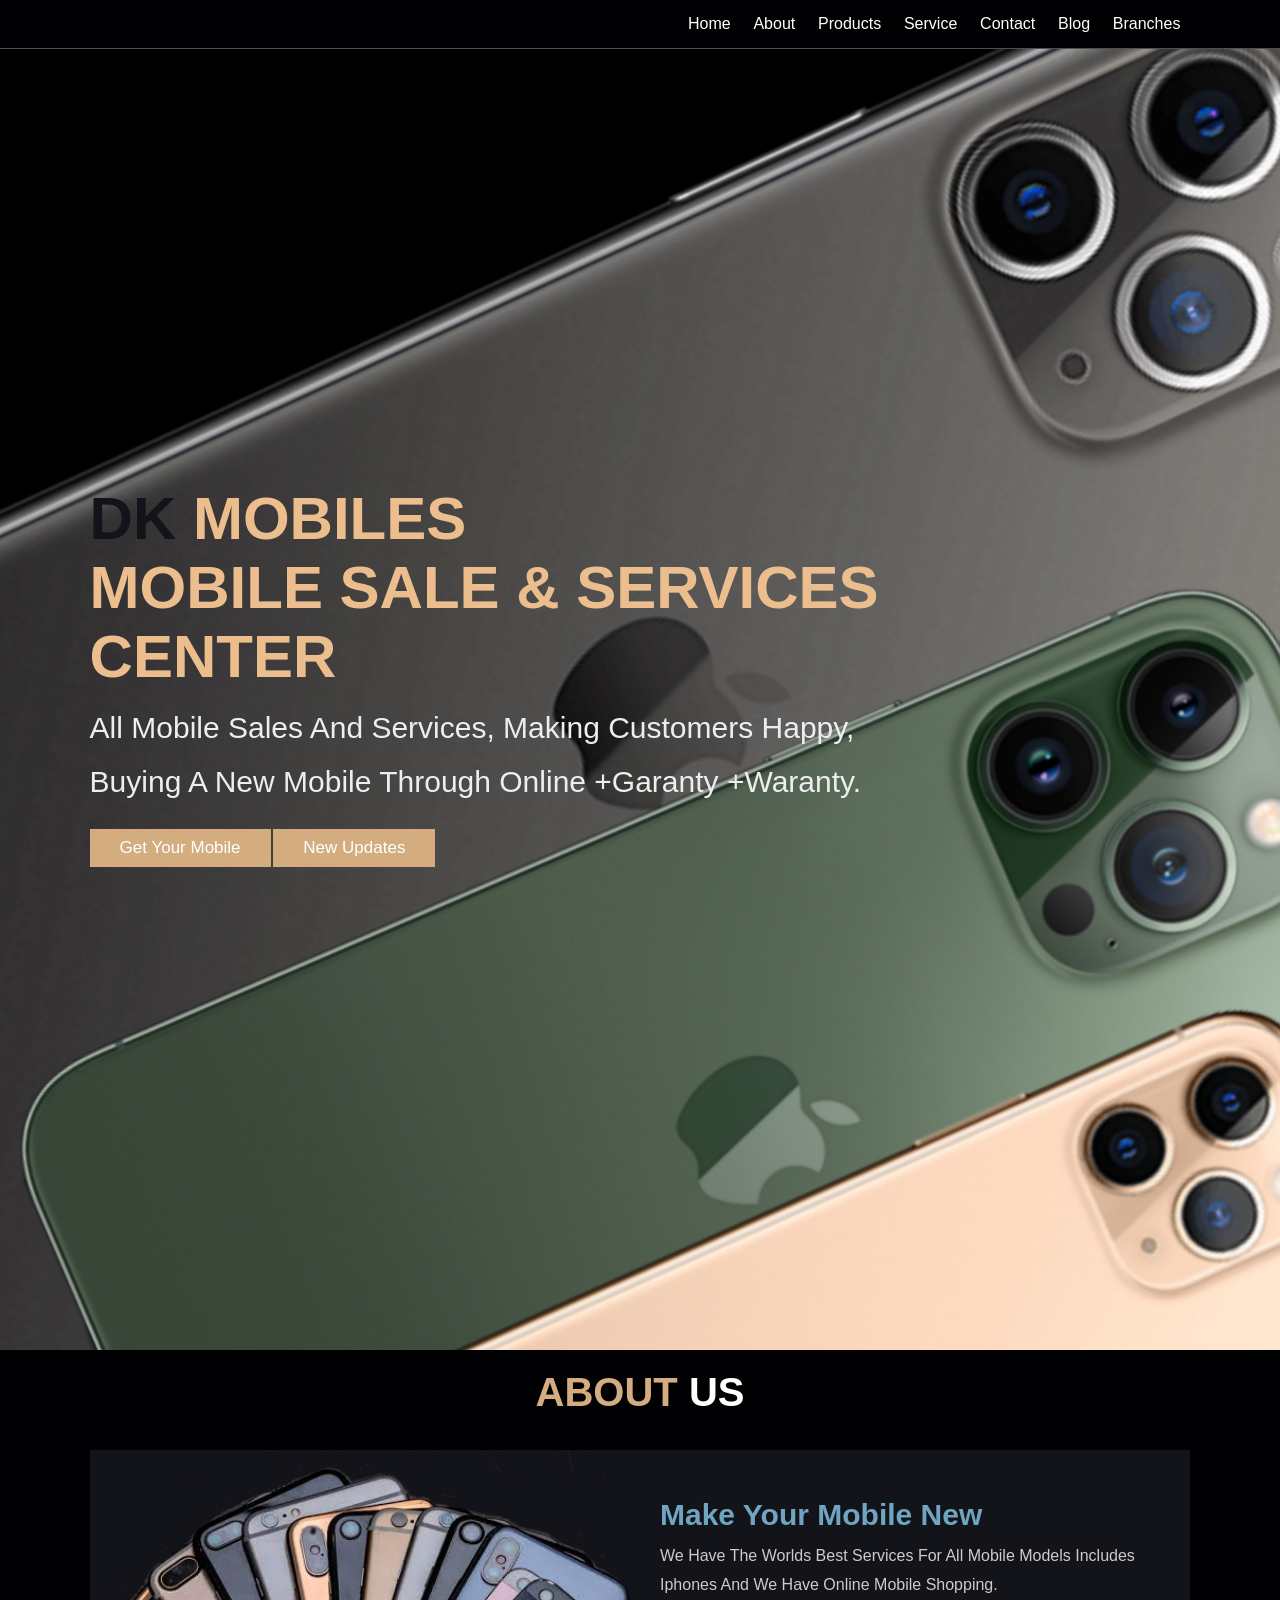
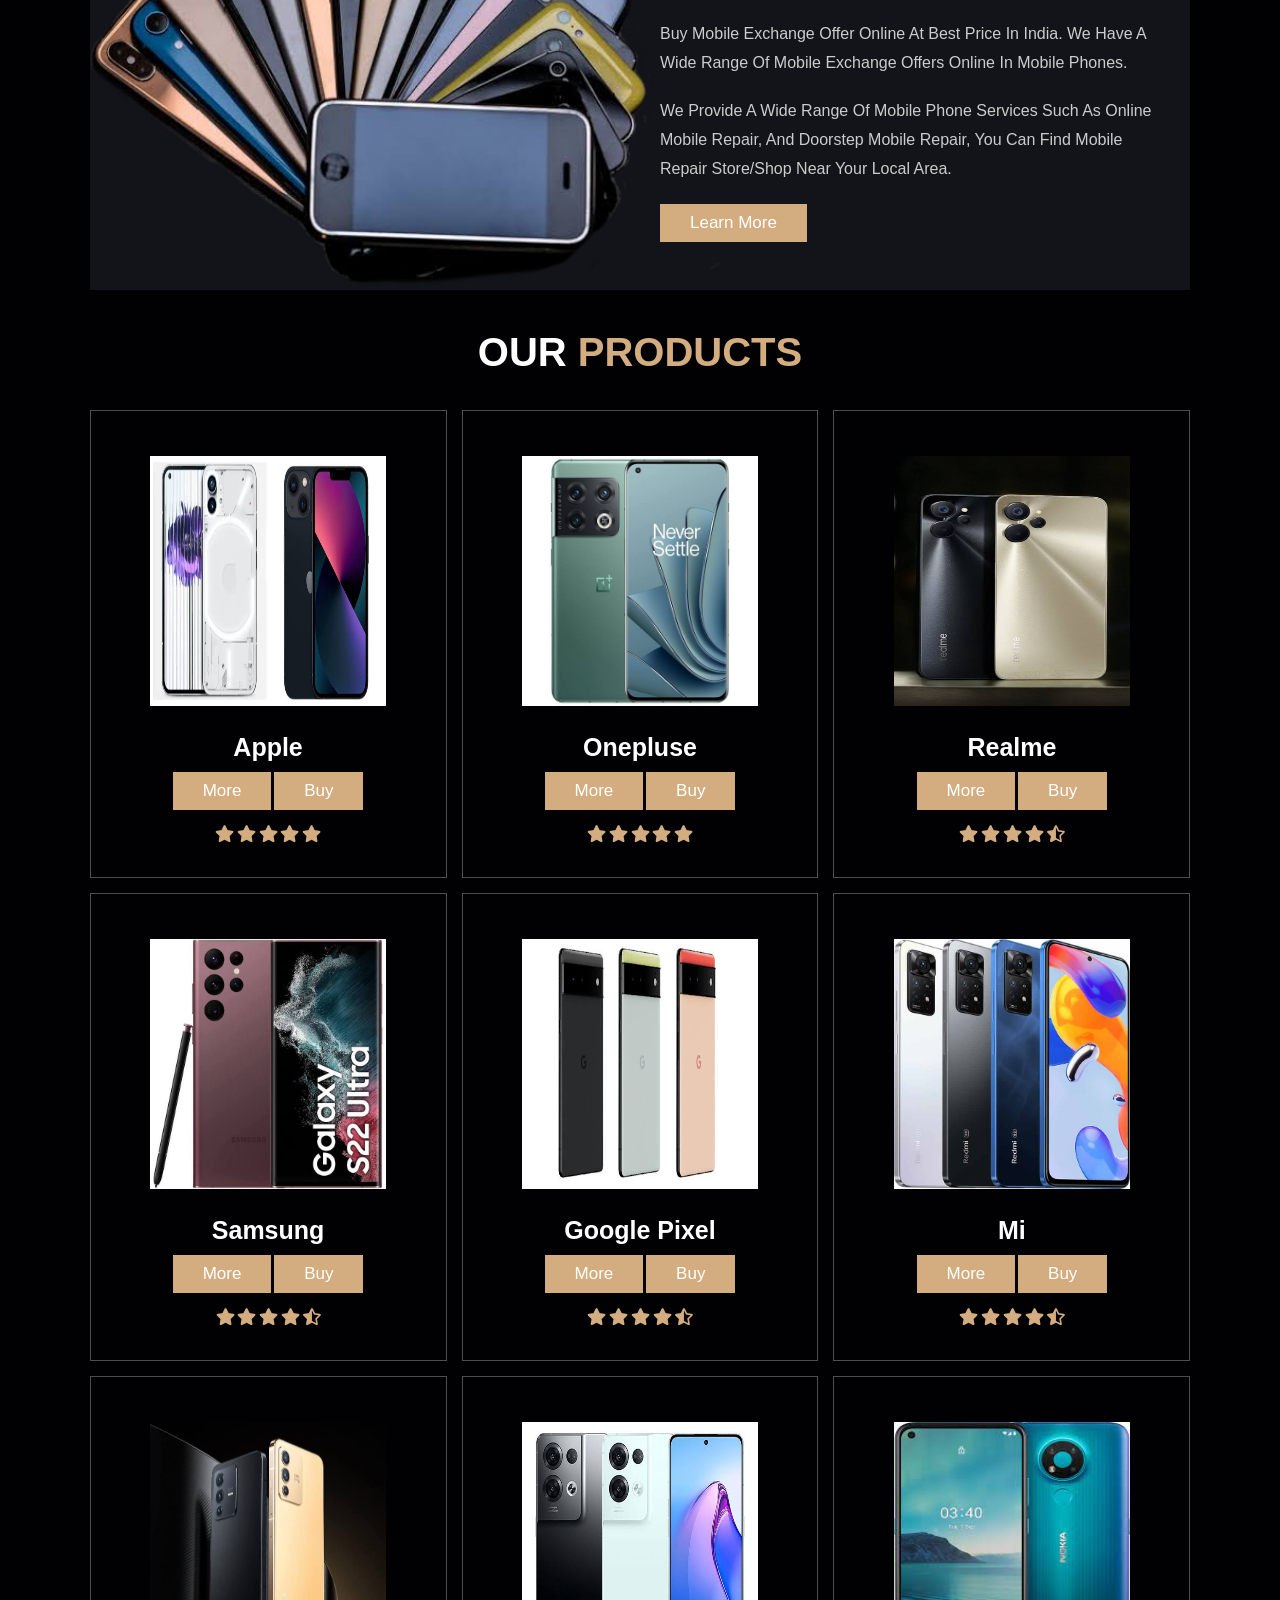
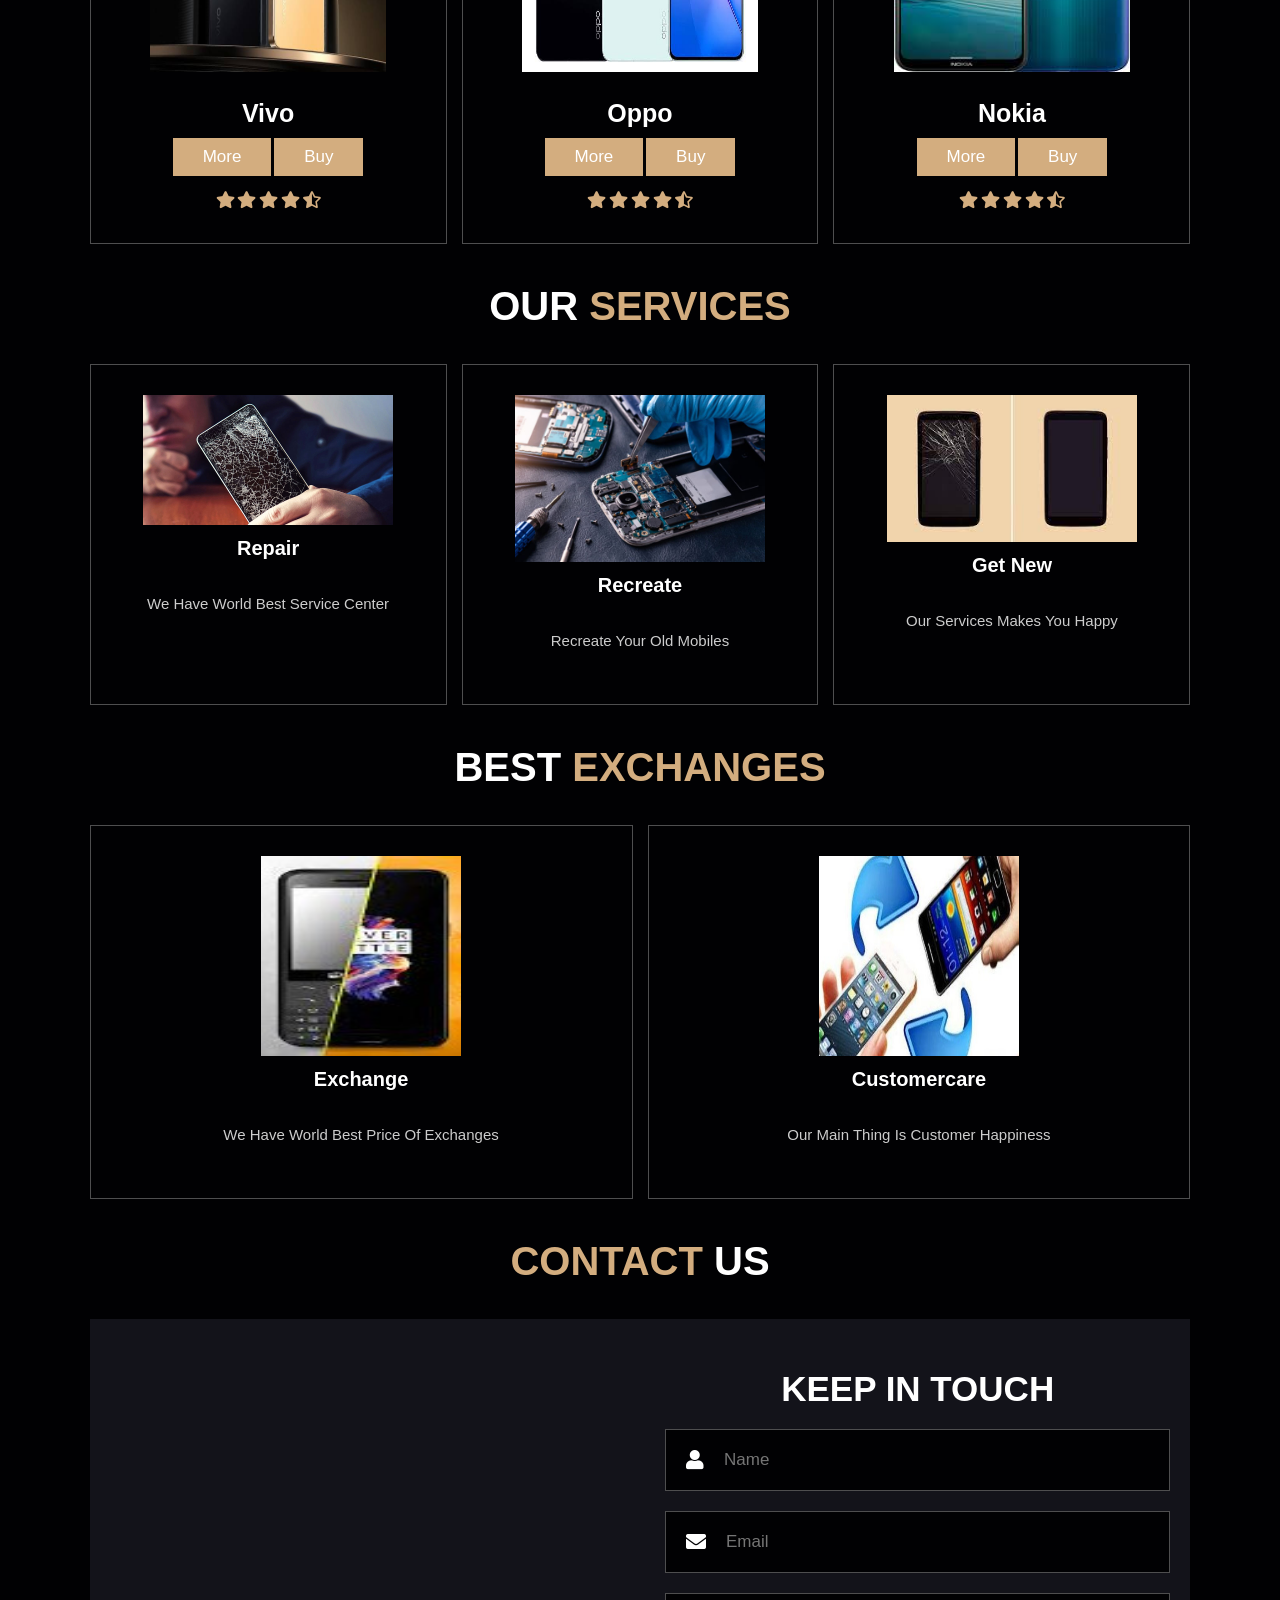
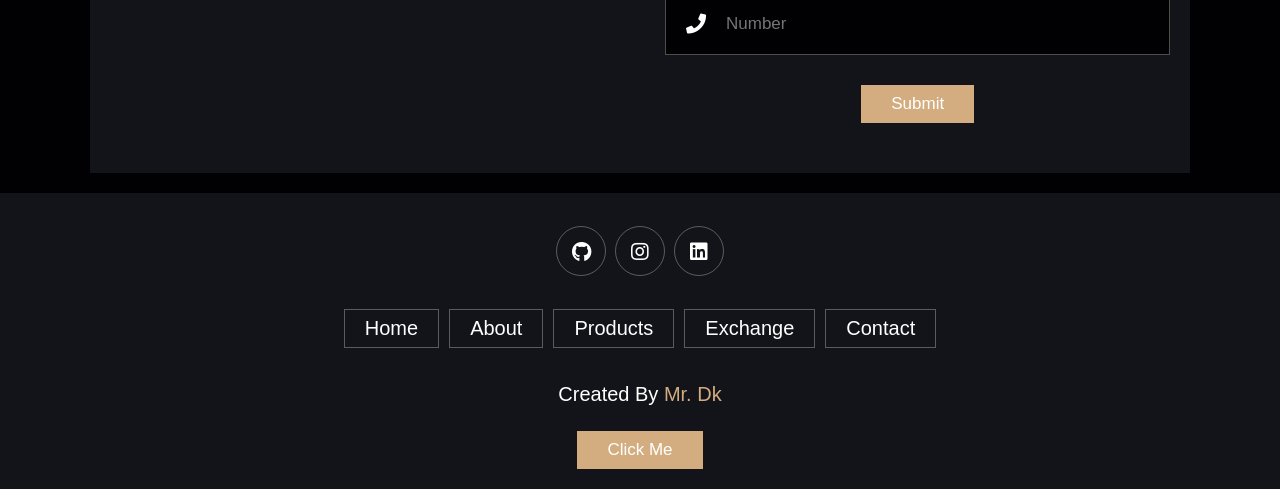
==== commit 00f2ef72: "Modify logo link and add blog link Updated the logo link and added a new blog link in the navigation" ====
--- a/index.html
+++ b/index.html
@@ -13,7 +13,7 @@
 
 <header class="header">
 
-    <a href="#" class="logo">
+    <a href="https://todayindiaheadlines.blogspot.com/" class="logo">
         <img src="logo.png" alt="">
     </a>
 
@@ -23,6 +23,7 @@
         <a href="#products">products</a>
         <a href="#service">service</a>
         <a href="#contact">contact</a>
+        <a href="https://todayindiaheadlines.blogspot.com/">Blog</a>
         <a href="#branches">Branches</a>
     </nav>
 
@@ -34,7 +35,7 @@
         <h3><span>DK</span> mobiles</h3>
         <h3>Mobile Sale & services center</h3>
         <p>all mobile sales and services, making customers happy, buying a new mobile through online +garanty +waranty.</p>
-        <a href="#products" class="btn">get your mobile</a>
+        <a href="#products" class="btn">get your mobile</a> <a href="https://todayindiaheadlines.blogspot.com/" class="btn">New updates</a>
     </div>
 
 </section>
@@ -288,7 +289,7 @@
 
         <iframe class="map" src="https://www.google.com/maps/embed?pb=!1m18!1m12!1m3!1d3931.5685310742797!2d77.91644731479255!3d9.802526992986758!2m3!1f0!2f0!3f0!3m2!1i1024!2i768!4f13.1!3m3!1m2!1s0x0%3A0x79b5d84aad29c02!2zOcKwNDgnMDkuMSJOIDc3wrA1NScwNy4xIkU!5e0!3m2!1sen!2sin!4v1662189135565!5m2!1sen!2sin" width="600" height="450" style="border:0;" allowfullscreen="" loading="lazy" referrerpolicy="no-referrer-when-downgrade"></iframe>
 
-    <form action="submit_keep_in_touch.php" method="post" class="bg-light p-5 contact-form">
+    <form action="/thank-you" method="POST" class="bg-light p-5 contact-form" data-netlify="true">
         <h3>Keep in Touch</h3>
         <div class="inputBox">
             <span class="fas fa-user"></span>
@@ -305,6 +306,7 @@
         <div class="form-group">
             <input type="submit" value="Submit" class="btn btn-secondary py-3 px-5">
         </div>
+        <input type="hidden" name="form-name" value="keep-in-touch">
     </form>
 
     </div>
@@ -336,3 +338,4 @@
 
 </body>
 </html>
+
